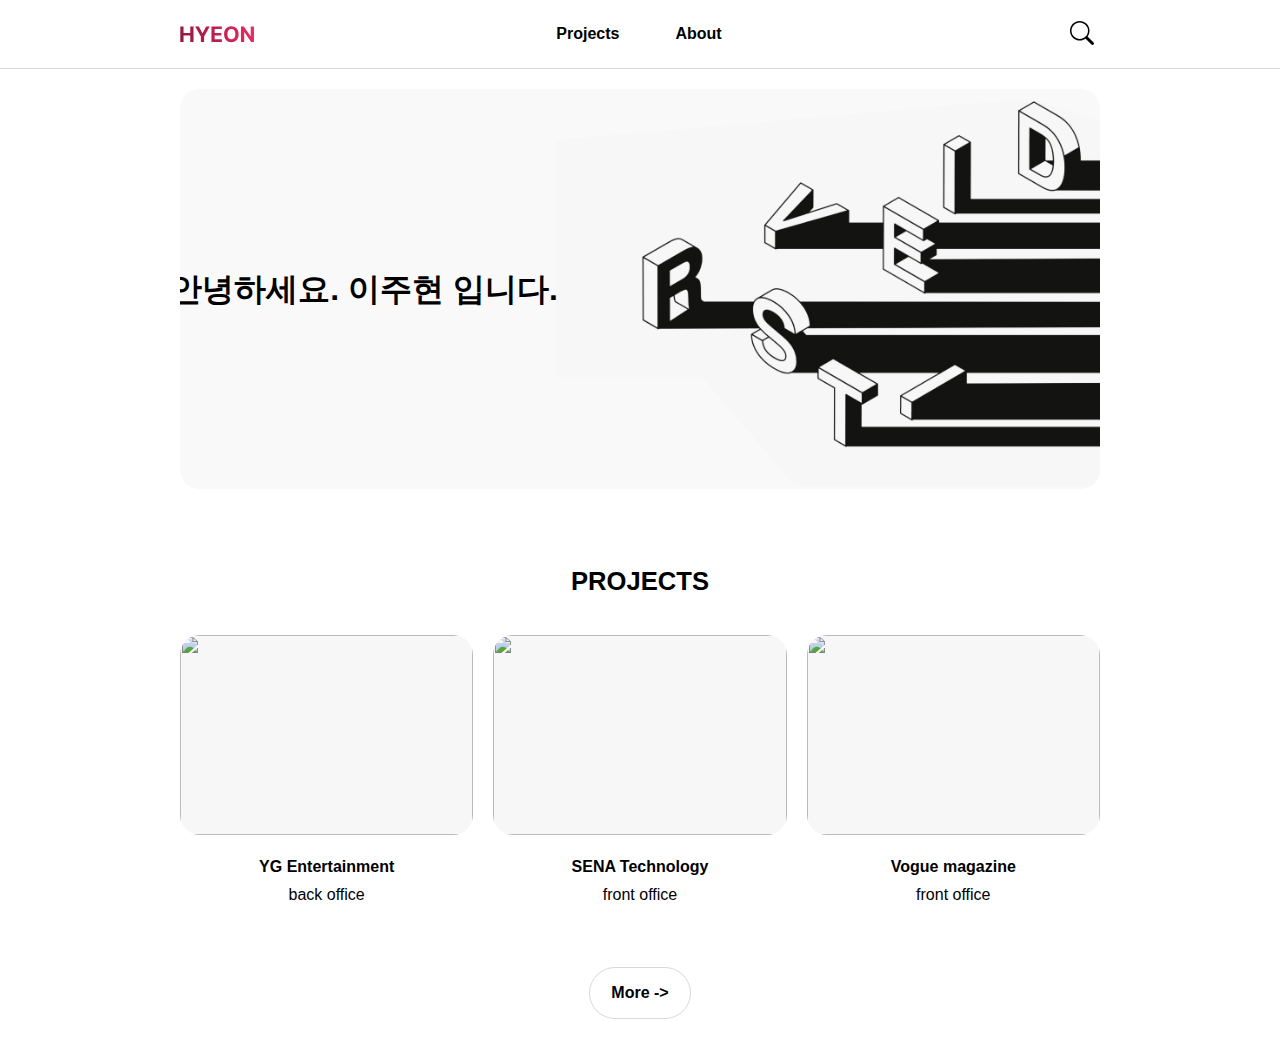
==== main.html @ cff98f56 "Portfolio_site_first_commit" ====
<!doctype html>
<html lang="ko">
<head>
    <meta charset="UTF-8">
    <meta name="viewport"
          content="width=device-width, user-scalable=no, initial-scale=1.0, maximum-scale=1.0, minimum-scale=1.0">
    <meta http-equiv="X-UA-Compatible" content="ie=edge">
    <title>Main</title>
    <link rel="stylesheet" href="common.css">
</head>
<body>
<header>
    <div class="headerArea main-head">
        <div class="container">
            <div class="warp">
                <h1 class="logo">
                    <a href="./main.html"><img src="./source/HYEON_logo_colour.svg" alt="logo"></a>
                </h1>
                <nav class="nav">
                    <ul>
                        <li><a href="./project.html">Projects</a></li>
                        <li><a href="./about.html">About</a></li>
                        <!--                        <li><a href="#">Blog</a></li>-->
                    </ul>
                </nav>
                <button type="button" class="search">
                    <a href="#"><img src="./source/search_logo.svg" alt="Search"></a>
                </button>
            </div>
        </div>
    </div>
</header>

<div class="container">
    <div class="main_box">
        <div class="main_content">
            <img src="./source/visual_img.jpg" alt="Visual Image">
            <h2 class="main_title">
                안녕하세요. 이주현 입니다.
            </h2>
        </div>
    </div>

    <div class="sub_title">
        PROJECTS
    </div>

    <div class="card_section">
        <div class="card_1">
            <div class="card_img">
                <a href="https://www.ygfamily.com/ko/main" target="_blank">
                    <img src="./source/yg.png" alt="">\
                </a>
                <div class="overlay"></div>
            </div>
            <div class="card_des">
                <p>YG Entertainment</p>
                <p>back office</p>
            </div>
        </div>
        <div class="card_2">
            <div class="card_img">
                <a href="https://www.sena.com/" target="_blank">
                    <img src="./source/sena.png" alt="">
                </a>
                <div class="overlay"></div>
            </div>
            <div class="card_des">
                <p>SENA Technology</p>
                <p>front office</p>
            </div>
        </div>
        <div class="card_3">
            <div class="card_img">
                <a href="https://vogue.co.kr/" target="_blank">
                    <img src="./source/vogue.png" alt="">
                </a>
                <div class="overlay"></div>
            </div>
            <div class="card_des">
                <p>Vogue magazine</p>
                <p>front office</p>
            </div>
        </div>
    </div>
    <div class="more_btn">
        <a href="./project.html">
            <p>More -></p>
        </a>
    </div>
</div>

</body>
</html>
---- common.css ----
/*.main_box {*/
/*    position: relative;*/
/*    background-color: #f3f3f3;*/
/*    margin: 20px auto;*/
/*    height: 400px;*/
/*    border-radius: 20px;*/
/*    display: flex;*/
/*    justify-content: center; !* 수평 중앙 정렬 *!*/
/*    align-items: center; !* 수직 중앙 정렬 *!*/
/*    text-align: center; !* 텍스트 가운데 정렬 *!*/
/*    flex-wrap: wrap;*/
/*}*/

.main_box {
    position: relative;
    background-color: #f9f9f9;
    margin: 20px auto;
    height: 400px;
    border-radius: 20px;
    overflow: hidden; /* 박스 밖으로 넘치는 내용을 숨기기 */
    display: flex;
    justify-content: center;
    align-items: center;
    text-align: center;
}

.main_box img {
    position: absolute; /* 이미지가 박스에 맞게 위치하도록 설정 */
    top: 0;
    right: 0;
    max-width: 100%;
    height: 100%;
    object-fit: cover; /* 이미지가 박스의 크기에 맞게 조정 */
    object-position: center; /* 이미지의 중앙을 표시 */
    /*transform: translate(-50%, -50%); !* 이미지가 박스 중앙에 위치하도록 조정 *!*/
    border-radius: 20px; /* 이미지에 모서리 둥글기 적용 */
    display: block;
}

.main_title {
    position: absolute; /* 텍스트를 절대 위치로 설정 */
    top: 50%; /* 텍스트를 수직 중앙에 배치 */
    left: 20%; /* 텍스트를 수평 중앙에 배치 */
    transform: translate(-50%, -50%); /* 중앙 위치 조정을 위한 변환 */
    font-size: 2em; /* 폰트 크기 */
    font-weight: bold;
    color: #000; /* 텍스트 색상을 흰색으로 설정 */
    margin: 0; /* 기본 마진 제거 */
    z-index: 2; /* 텍스트를 이미지 위에 배치 */
}

.sub_title {
    font-size: 1.6em;
    font-weight: bold;
    text-align: center;
    margin: 80px auto 40px;
}

.card_section {
    position: relative;
    display: flex;
    flex-wrap: nowrap;
    gap: 20px;
    justify-content: space-between; /* 수평 중앙 정렬 */
}

.card_1, .card_2, .card_3 {
    flex: 1; /* 각 카드가 동일한 너비를 가지도록 설정 */
    max-width: 100%; /* 각 카드의 최대 너비를 설정 */
    display: flex;
    flex-direction: column; /* 수직으로 콘텐츠 배치 */
    align-items: center; /* 콘텐츠를 중앙에 정렬 */
}

.card_img {
    width: 100%;
    height: 200px;
    position: relative; /* 오버레이를 위해 position: relative 설정 */
    overflow: hidden; /* 이미지가 카드 영역을 넘지 않도록 숨기기 */
    border-radius: 20px;
}

.card_img img {
    width: 100%; /* 카드의 너비에 맞춤 */
    height: 100%; /* 이미지의 높이를 카드 높이에 맞춤 */
    object-fit: cover; /* 이미지가 고정된 크기에 맞게 잘리도록 설정 */
    object-position: top; /* 이미지의 상단 부분이 노출되도록 설정 */
}

.overlay {
    position: absolute;
    top: 0;
    left: 0;
    width: 100%;
    height: 100%;
    background-color: rgba(0, 0, 0, 0.03); /* 검정색 반투명 오버레이 */
    pointer-events: none; /* 오버레이가 클릭을 막지 않도록 설정 */
}

.card_des {
    text-align: center;
    padding: 12px 0; /* 이미지와 텍스트 사이의 간격 설정 */
}

.card_des p {
    margin: 12px 0; /* 각 텍스트 요소 사이의 간격 설정 */
    font-size: 16px;
    color: #000; /* 텍스트 색상 설정 */
}

.card_des p:first-child {
    font-weight: bold; /* 첫 번째 텍스트를 굵게 표시 */
}

.more_btn {
    font-weight: bold;
    font-size: 1em;
    text-align: center;
    border: #d9d9d9 solid 1px;
    height: 50px;
    width: 100px;
    border-radius: 900px;
    display: flex; /* 중앙 정렬을 위해 flexbox 사용 */
    justify-content: center; /* 버튼 내부의 텍스트를 수평 중앙에 배치 */
    align-items: center; /* 버튼 내부의 텍스트를 수직 중앙에 배치 */
    margin: 40px auto 40px; /* 상단 여백을 주고 중앙으로 정렬 */
    position: relative;
}


/* 헤더 */
header { margin: 0 auto; background: #ffffff; border-bottom: #d9d9d9 solid 1px;}
.headerArea .main-head { width: 100%; height: 100px; background-color: #fff; position: fixed; top: 0; left: 0; z-index: 99; display: flex; flex-wrap: nowrap; align-items: center; transition: all .2s; }
.headerArea .warp { width: 100%; height: 100%; text-align: center; position: relative; display: flex; flex-wrap: nowrap; justify-content: space-between; }
.headerArea .nav li { display: block; text-align: left; margin-right: 56px; font-size: 16px; font-weight: 600; justify-content: space-between; align-content: center; }
.headerArea .nav ul { display: flex; flex-wrap: nowrap; justify-content: space-between; align-items: center; padding: 0; margin: 0; list-style: none; align-content: center; }
.headerArea .nav li:hover { transition: all .2s; color: #F42A67; }
.headerArea .logo a { width: 100%; display: flex; align-items: center; z-index: 100; }
.headerArea .logo img { width: 100%; }
.headerArea .search { display: flex; align-items: center; justify-content:  center; background: none; border: none; }
.headerArea .search { display: flex; align-items: center; }
header .nav { display: flex; flex-wrap: wrap; justify-content: center; align-items: center; height: 68px; margin-right: -16px;  }



/* 디폴트 */
.container { margin: 0 180px; }

html, body {
    font-family: "Pretendard", AppleGothic, "Apple SD Gothic Neo", sans-serif;
    color: #000;
    /*overflow: hidden;*/
    margin: 0;
    -ms-overflow-style: none;
    ::-webkit-scrollbar {
    display: none;
    }
}
div {
    display: block; unicode-bidi: isolate;
}
main {
    display: block;
}

body {
    box-sizing: border-box;
    outline: 0;
    line-height: 1;
    position: relative;
    margin: 0;
}

article, header, nav, section {
    display: block;
}

h1 { font-family: inherit; color: inherit; margin: 0; font-size: 2em; align-content: center}
a { text-decoration: none; color: inherit; }
ul { padding: 0; margin: 0; list-style: none; }
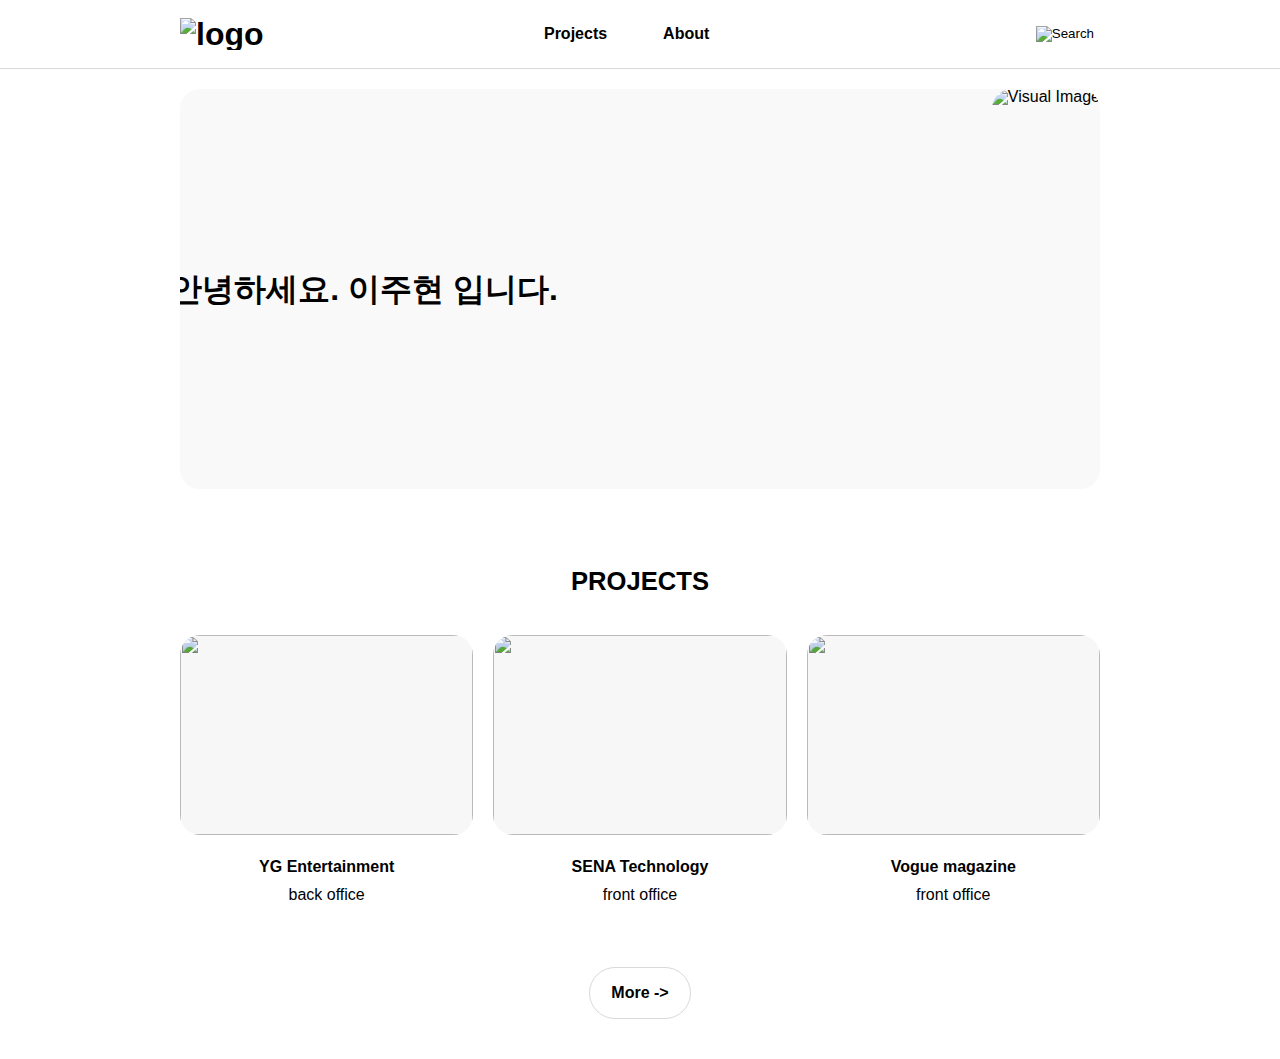
==== commit c7e617a5: "second_commit : remove personal file." ====
--- a/main.html
+++ b/main.html
@@ -6,7 +6,7 @@
           content="width=device-width, user-scalable=no, initial-scale=1.0, maximum-scale=1.0, minimum-scale=1.0">
     <meta http-equiv="X-UA-Compatible" content="ie=edge">
     <title>Main</title>
-    <link rel="stylesheet" href="common.css">
+    <link rel="stylesheet" href="main.css">
 </head>
 <body>
 <header>
--- a/main.css
+++ b/main.css
@@ -0,0 +1,180 @@
+/*.main_box {*/
+/*    position: relative;*/
+/*    background-color: #f3f3f3;*/
+/*    margin: 20px auto;*/
+/*    height: 400px;*/
+/*    border-radius: 20px;*/
+/*    display: flex;*/
+/*    justify-content: center; !* 수평 중앙 정렬 *!*/
+/*    align-items: center; !* 수직 중앙 정렬 *!*/
+/*    text-align: center; !* 텍스트 가운데 정렬 *!*/
+/*    flex-wrap: wrap;*/
+/*}*/
+
+.main_box {
+    position: relative;
+    background-color: #f9f9f9;
+    margin: 20px auto;
+    height: 400px;
+    border-radius: 20px;
+    overflow: hidden; /* 박스 밖으로 넘치는 내용을 숨기기 */
+    display: flex;
+    justify-content: center;
+    align-items: center;
+    text-align: center;
+}
+
+.main_box img {
+    position: absolute; /* 이미지가 박스에 맞게 위치하도록 설정 */
+    top: 0;
+    right: 0;
+    max-width: 100%;
+    height: 100%;
+    object-fit: cover; /* 이미지가 박스의 크기에 맞게 조정 */
+    object-position: center; /* 이미지의 중앙을 표시 */
+    /*transform: translate(-50%, -50%); !* 이미지가 박스 중앙에 위치하도록 조정 *!*/
+    border-radius: 20px; /* 이미지에 모서리 둥글기 적용 */
+    display: block;
+}
+
+.main_title {
+    position: absolute; /* 텍스트를 절대 위치로 설정 */
+    top: 50%; /* 텍스트를 수직 중앙에 배치 */
+    left: 20%; /* 텍스트를 수평 중앙에 배치 */
+    transform: translate(-50%, -50%); /* 중앙 위치 조정을 위한 변환 */
+    font-size: 2em; /* 폰트 크기 */
+    font-weight: bold;
+    color: #000; /* 텍스트 색상을 흰색으로 설정 */
+    margin: 0; /* 기본 마진 제거 */
+    z-index: 2; /* 텍스트를 이미지 위에 배치 */
+}
+
+.sub_title {
+    font-size: 1.6em;
+    font-weight: bold;
+    text-align: center;
+    margin: 80px auto 40px;
+}
+
+.card_section {
+    position: relative;
+    display: flex;
+    flex-wrap: nowrap;
+    gap: 20px;
+    justify-content: space-between; /* 수평 중앙 정렬 */
+}
+
+.card_1, .card_2, .card_3 {
+    flex: 1; /* 각 카드가 동일한 너비를 가지도록 설정 */
+    max-width: 100%; /* 각 카드의 최대 너비를 설정 */
+    display: flex;
+    flex-direction: column; /* 수직으로 콘텐츠 배치 */
+    align-items: center; /* 콘텐츠를 중앙에 정렬 */
+}
+
+.card_img {
+    width: 100%;
+    height: 200px;
+    position: relative; /* 오버레이를 위해 position: relative 설정 */
+    overflow: hidden; /* 이미지가 카드 영역을 넘지 않도록 숨기기 */
+    border-radius: 20px;
+}
+
+.card_img img {
+    width: 100%; /* 카드의 너비에 맞춤 */
+    height: 100%; /* 이미지의 높이를 카드 높이에 맞춤 */
+    object-fit: cover; /* 이미지가 고정된 크기에 맞게 잘리도록 설정 */
+    object-position: top; /* 이미지의 상단 부분이 노출되도록 설정 */
+}
+
+.overlay {
+    position: absolute;
+    top: 0;
+    left: 0;
+    width: 100%;
+    height: 100%;
+    background-color: rgba(0, 0, 0, 0.03); /* 검정색 반투명 오버레이 */
+    pointer-events: none; /* 오버레이가 클릭을 막지 않도록 설정 */
+}
+
+.card_des {
+    text-align: center;
+    padding: 12px 0; /* 이미지와 텍스트 사이의 간격 설정 */
+}
+
+.card_des p {
+    margin: 12px 0; /* 각 텍스트 요소 사이의 간격 설정 */
+    font-size: 16px;
+    color: #000; /* 텍스트 색상 설정 */
+}
+
+.card_des p:first-child {
+    font-weight: bold; /* 첫 번째 텍스트를 굵게 표시 */
+}
+
+.more_btn {
+    font-weight: bold;
+    font-size: 1em;
+    text-align: center;
+    border: #d9d9d9 solid 1px;
+    height: 50px;
+    width: 100px;
+    border-radius: 900px;
+    display: flex; /* 중앙 정렬을 위해 flexbox 사용 */
+    justify-content: center; /* 버튼 내부의 텍스트를 수평 중앙에 배치 */
+    align-items: center; /* 버튼 내부의 텍스트를 수직 중앙에 배치 */
+    margin: 40px auto 40px; /* 상단 여백을 주고 중앙으로 정렬 */
+    position: relative;
+}
+
+
+/* 헤더 */
+header { margin: 0 auto; background: #ffffff; border-bottom: #d9d9d9 solid 1px;}
+.headerArea .main-head { width: 100%; height: 100px; background-color: #fff; position: fixed; top: 0; left: 0; z-index: 99; display: flex; flex-wrap: nowrap; align-items: center; transition: all .2s; }
+.headerArea .warp { width: 100%; height: 100%; text-align: center; position: relative; display: flex; flex-wrap: nowrap; justify-content: space-between; }
+.headerArea .nav li { display: block; text-align: left; margin-right: 56px; font-size: 16px; font-weight: 600; justify-content: space-between; align-content: center; }
+.headerArea .nav ul { display: flex; flex-wrap: nowrap; justify-content: space-between; align-items: center; padding: 0; margin: 0; list-style: none; align-content: center; }
+.headerArea .nav li:hover { transition: all .2s; color: #F42A67; }
+.headerArea .logo a { width: 100%; display: flex; align-items: center; z-index: 100; }
+.headerArea .logo img { width: 100%; }
+.headerArea .search { display: flex; align-items: center; justify-content:  center; background: none; border: none; }
+.headerArea .search { display: flex; align-items: center; }
+header .nav { display: flex; flex-wrap: wrap; justify-content: center; align-items: center; height: 68px; margin-right: -16px;  }
+
+
+
+/* 디폴트 */
+.container { margin: 0 180px; }
+
+html, body {
+    font-family: "Pretendard", AppleGothic, "Apple SD Gothic Neo", sans-serif;
+    color: #000;
+    /*overflow: hidden;*/
+    margin: 0;
+    -ms-overflow-style: none;
+    ::-webkit-scrollbar {
+    display: none;
+    }
+}
+div {
+    display: block; unicode-bidi: isolate;
+}
+main {
+    display: block;
+}
+
+body {
+    box-sizing: border-box;
+    outline: 0;
+    line-height: 1;
+    position: relative;
+    margin: 0;
+}
+
+article, header, nav, section {
+    display: block;
+}
+
+h1 { font-family: inherit; color: inherit; margin: 0; font-size: 2em; align-content: center}
+a { text-decoration: none; color: inherit; }
+ul { padding: 0; margin: 0; list-style: none; }
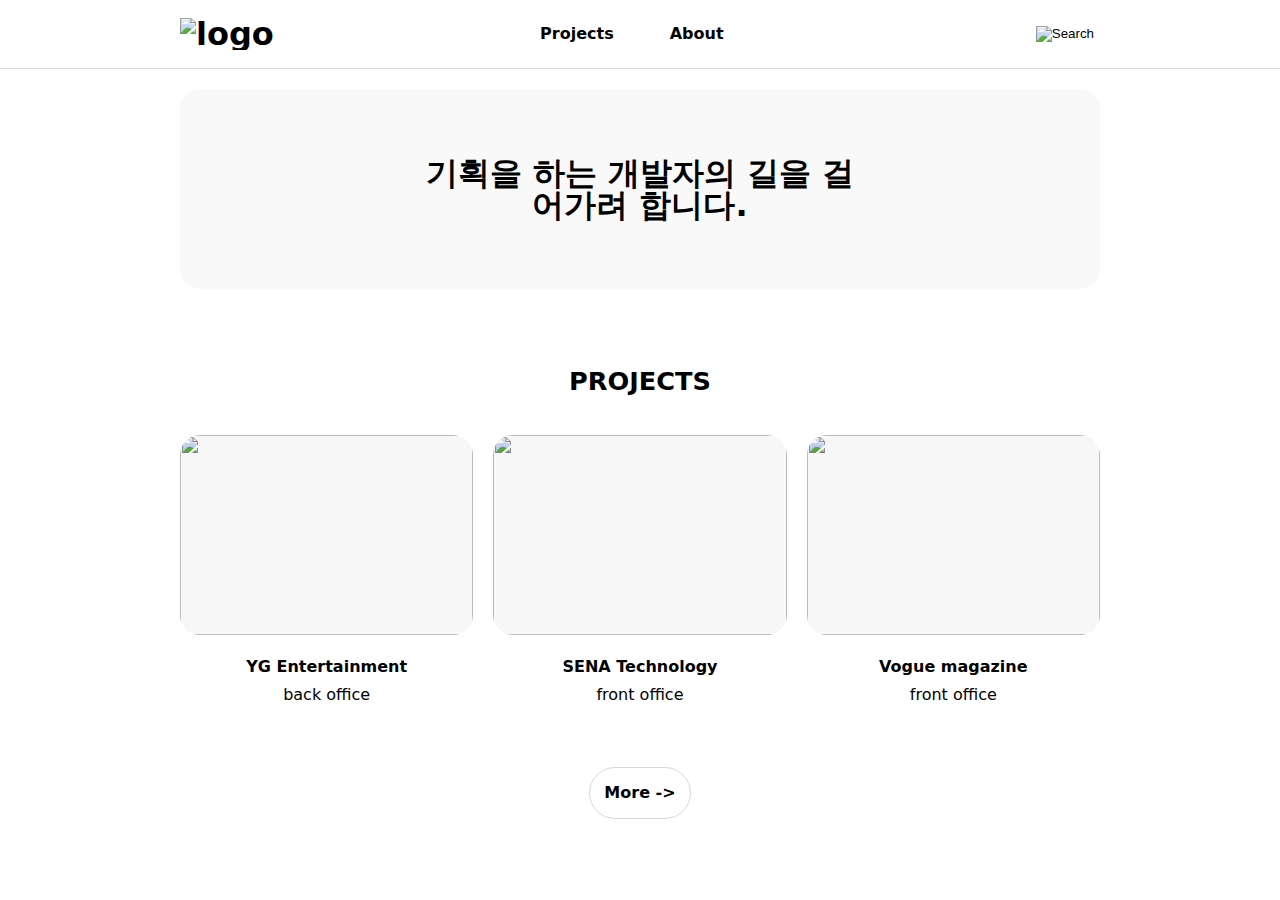
==== commit 2093c75f: "4th_commite : change txt, org css" ====
--- a/main.html
+++ b/main.html
@@ -1,94 +1,98 @@
 <!doctype html>
 <html lang="ko">
+
 <head>
     <meta charset="UTF-8">
     <meta name="viewport"
-          content="width=device-width, user-scalable=no, initial-scale=1.0, maximum-scale=1.0, minimum-scale=1.0">
+        content="width=device-width, user-scalable=no, initial-scale=1.0, maximum-scale=1.0, minimum-scale=1.0">
     <meta http-equiv="X-UA-Compatible" content="ie=edge">
     <title>Main</title>
+    <link rel="stylesheet" href="global.css">
     <link rel="stylesheet" href="main.css">
 </head>
+
 <body>
-<header>
-    <div class="headerArea main-head">
-        <div class="container">
-            <div class="warp">
-                <h1 class="logo">
-                    <a href="./main.html"><img src="./source/HYEON_logo_colour.svg" alt="logo"></a>
-                </h1>
-                <nav class="nav">
-                    <ul>
-                        <li><a href="./project.html">Projects</a></li>
-                        <li><a href="./about.html">About</a></li>
-                        <!--                        <li><a href="#">Blog</a></li>-->
-                    </ul>
-                </nav>
-                <button type="button" class="search">
-                    <a href="#"><img src="./source/search_logo.svg" alt="Search"></a>
-                </button>
+    <header>
+        <div class="headerArea main-head">
+            <div class="container">
+                <div class="warp">
+                    <h1 class="logo">
+                        <a href="./main.html"><img src="./source/HYEON_logo.svg" alt="logo"></a>
+                    </h1>
+                    <nav class="nav">
+                        <ul>
+                            <li><a href="./project.html">Projects</a></li>
+                            <li><a href="./about.html">About</a></li>
+                            <!--                        <li><a href="#">Blog</a></li>-->
+                        </ul>
+                    </nav>
+                    <button type="button" class="search">
+                        <a href="#"><img src="./source/search_logo.svg" alt="Search"></a>
+                    </button>
+                </div>
             </div>
         </div>
-    </div>
-</header>
+    </header>
 
-<div class="container">
-    <div class="main_box">
-        <div class="main_content">
-            <img src="./source/visual_img.jpg" alt="Visual Image">
-            <h2 class="main_title">
-                안녕하세요. 이주현 입니다.
-            </h2>
+    <div class="container">
+        <div class="main_box">
+            <div class="main_content">
+                <!-- <img src="./source/visual_img.jpg" alt="Visual Image"> -->
+                <h2 class="main_title">
+                    기획을 하는 개발자의 길을 걸어가려 합니다.
+                </h2>
+            </div>
+        </div>
+
+        <div class="sub_title">
+            PROJECTS
+        </div>
+
+        <div class="card_section">
+            <div class="card">
+                <div class="card_img">
+                    <a href="https://www.ygfamily.com/ko/main" target="_blank">
+                        <img src="./source/yg.png" alt="">\
+                    </a>
+                    <div class="overlay"></div>
+                </div>
+                <div class="card_des">
+                    <p>YG Entertainment</p>
+                    <p>back office</p>
+                </div>
+            </div>
+            <div class="card">
+                <div class="card_img">
+                    <a href="https://www.sena.com/" target="_blank">
+                        <img src="./source/sena.png" alt="">
+                    </a>
+                    <div class="overlay"></div>
+                </div>
+                <div class="card_des">
+                    <p>SENA Technology</p>
+                    <p>front office</p>
+                </div>
+            </div>
+            <div class="card">
+                <div class="card_img">
+                    <a href="https://vogue.co.kr/" target="_blank">
+                        <img src="./source/vogue.png" alt="">
+                    </a>
+                    <div class="overlay"></div>
+                </div>
+                <div class="card_des">
+                    <p>Vogue magazine</p>
+                    <p>front office</p>
+                </div>
+            </div>
+        </div>
+        <div class="project_more_btn">
+            <a href="./project.html">
+                <p>More -></p>
+            </a>
         </div>
     </div>
 
-    <div class="sub_title">
-        PROJECTS
-    </div>
+</body>
 
-    <div class="card_section">
-        <div class="card_1">
-            <div class="card_img">
-                <a href="https://www.ygfamily.com/ko/main" target="_blank">
-                    <img src="./source/yg.png" alt="">\
-                </a>
-                <div class="overlay"></div>
-            </div>
-            <div class="card_des">
-                <p>YG Entertainment</p>
-                <p>back office</p>
-            </div>
-        </div>
-        <div class="card_2">
-            <div class="card_img">
-                <a href="https://www.sena.com/" target="_blank">
-                    <img src="./source/sena.png" alt="">
-                </a>
-                <div class="overlay"></div>
-            </div>
-            <div class="card_des">
-                <p>SENA Technology</p>
-                <p>front office</p>
-            </div>
-        </div>
-        <div class="card_3">
-            <div class="card_img">
-                <a href="https://vogue.co.kr/" target="_blank">
-                    <img src="./source/vogue.png" alt="">
-                </a>
-                <div class="overlay"></div>
-            </div>
-            <div class="card_des">
-                <p>Vogue magazine</p>
-                <p>front office</p>
-            </div>
-        </div>
-    </div>
-    <div class="more_btn">
-        <a href="./project.html">
-            <p>More -></p>
-        </a>
-    </div>
-</div>
-
-</body>
 </html>--- a/global.css
+++ b/global.css
@@ -0,0 +1,57 @@
+/* ---------- 폰트 ---------- */
+/* ---------- 폰트 ---------- */
+
+
+@import url("https://cdn.jsdelivr.net/gh/orioncactus/pretendard@v1.3.9/dist/web/static/pretendard.min.css");
+
+/* 헤더 */
+header { margin: 0 auto; background: #ffffff; border-bottom: #d9d9d9 solid 1px;}
+.headerArea .main-head { width: 100%; height: 100px; background-color: #fff; position: fixed; top: 0; left: 0; z-index: 99; display: flex; flex-wrap: nowrap; align-items: center; transition: all .2s; }
+.headerArea .warp { width: 100%; height: 100%; text-align: center; position: relative; display: flex; flex-wrap: nowrap; justify-content: space-between; }
+.headerArea .nav li { display: block; text-align: left; margin-right: 56px; font-size: 16px; font-weight: 600; justify-content: space-between; align-content: center; }
+.headerArea .nav ul { display: flex; flex-wrap: nowrap; justify-content: space-between; align-items: center; padding: 0; margin: 0; list-style: none; align-content: center; }
+.headerArea .nav li:hover { transition: all .2s; color: #F42A67; }
+.headerArea .logo a { width: 100%; display: flex; align-items: center; z-index: 100; }
+.headerArea .logo img { width: 100%; }
+.headerArea .search { display: flex; align-items: center; justify-content:  center; background: none; border: none; }
+.headerArea .search { display: flex; align-items: center; }
+header .nav { display: flex; flex-wrap: wrap; justify-content: center; align-items: center; height: 68px; margin-right: -16px;  }
+
+
+
+/* 디폴트 */
+.container { margin: 0 180px; }
+
+html, body {
+    font-family: "Pretendard Variable", Pretendard, -apple-system, BlinkMacSystemFont, system-ui, Roboto, "Helvetica Neue", "Segoe UI", "Apple SD Gothic Neo", "Noto Sans KR", "Malgun Gothic", "Apple Color Emoji", "Segoe UI Emoji", "Segoe UI Symbol", sans-serif;
+    color: #000;
+    /*overflow: hidden;*/
+    margin: 0;
+    -ms-overflow-style: none;
+}
+::-webkit-scrollbar {
+    display: none;
+}
+
+/*div {*/
+/*    display: block; unicode-bidi: isolate;*/
+/*}*/
+/*main {*/
+/*    display: block;*/
+/*}*/
+
+body {
+    box-sizing: border-box;
+    outline: 0;
+    line-height: 1;
+    position: relative;
+    margin: 0;
+}
+
+article, header, nav, section {
+    display: block;
+}
+
+h1 { font-family: inherit; color: inherit; margin: 0; font-size: 2em; align-content: center}
+a { text-decoration: none; color: inherit; }
+ul { padding: 0; margin: 0; list-style: none; }
--- a/main.css
+++ b/main.css
@@ -1,21 +1,14 @@
-/*.main_box {*/
-/*    position: relative;*/
-/*    background-color: #f3f3f3;*/
-/*    margin: 20px auto;*/
-/*    height: 400px;*/
-/*    border-radius: 20px;*/
-/*    display: flex;*/
-/*    justify-content: center; !* 수평 중앙 정렬 *!*/
-/*    align-items: center; !* 수직 중앙 정렬 *!*/
-/*    text-align: center; !* 텍스트 가운데 정렬 *!*/
-/*    flex-wrap: wrap;*/
-/*}*/
+
+
+/* ---------- 메인페이지 ---------- */
+/* ---------- 메인페이지 ---------- */
+
 
 .main_box {
     position: relative;
     background-color: #f9f9f9;
     margin: 20px auto;
-    height: 400px;
+    height: 200px;
     border-radius: 20px;
     overflow: hidden; /* 박스 밖으로 넘치는 내용을 숨기기 */
     display: flex;
@@ -40,7 +33,7 @@
 .main_title {
     position: absolute; /* 텍스트를 절대 위치로 설정 */
     top: 50%; /* 텍스트를 수직 중앙에 배치 */
-    left: 20%; /* 텍스트를 수평 중앙에 배치 */
+    left: 50%; /* 텍스트를 수평 중앙에 배치 */
     transform: translate(-50%, -50%); /* 중앙 위치 조정을 위한 변환 */
     font-size: 2em; /* 폰트 크기 */
     font-weight: bold;
@@ -64,7 +57,7 @@
     justify-content: space-between; /* 수평 중앙 정렬 */
 }
 
-.card_1, .card_2, .card_3 {
+.card_section .card {
     flex: 1; /* 각 카드가 동일한 너비를 가지도록 설정 */
     max-width: 100%; /* 각 카드의 최대 너비를 설정 */
     display: flex;
@@ -72,7 +65,7 @@
     align-items: center; /* 콘텐츠를 중앙에 정렬 */
 }
 
-.card_img {
+.card_section .card .card_img {
     width: 100%;
     height: 200px;
     position: relative; /* 오버레이를 위해 position: relative 설정 */
@@ -80,14 +73,14 @@
     border-radius: 20px;
 }
 
-.card_img img {
+.card_section .card .card_img img {
     width: 100%; /* 카드의 너비에 맞춤 */
     height: 100%; /* 이미지의 높이를 카드 높이에 맞춤 */
     object-fit: cover; /* 이미지가 고정된 크기에 맞게 잘리도록 설정 */
     object-position: top; /* 이미지의 상단 부분이 노출되도록 설정 */
 }
 
-.overlay {
+.card_section .card .card_img .overlay {
     position: absolute;
     top: 0;
     left: 0;
@@ -97,22 +90,22 @@
     pointer-events: none; /* 오버레이가 클릭을 막지 않도록 설정 */
 }
 
-.card_des {
+.card_section .card .card_des {
     text-align: center;
     padding: 12px 0; /* 이미지와 텍스트 사이의 간격 설정 */
 }
 
-.card_des p {
+.card_section .card .card_des p {
     margin: 12px 0; /* 각 텍스트 요소 사이의 간격 설정 */
     font-size: 16px;
     color: #000; /* 텍스트 색상 설정 */
 }
 
-.card_des p:first-child {
+.card_section .card .card_des p:first-child {
     font-weight: bold; /* 첫 번째 텍스트를 굵게 표시 */
 }
 
-.more_btn {
+.project_more_btn {
     font-weight: bold;
     font-size: 1em;
     text-align: center;
@@ -125,56 +118,4 @@
     align-items: center; /* 버튼 내부의 텍스트를 수직 중앙에 배치 */
     margin: 40px auto 40px; /* 상단 여백을 주고 중앙으로 정렬 */
     position: relative;
-}
-
-
-/* 헤더 */
-header { margin: 0 auto; background: #ffffff; border-bottom: #d9d9d9 solid 1px;}
-.headerArea .main-head { width: 100%; height: 100px; background-color: #fff; position: fixed; top: 0; left: 0; z-index: 99; display: flex; flex-wrap: nowrap; align-items: center; transition: all .2s; }
-.headerArea .warp { width: 100%; height: 100%; text-align: center; position: relative; display: flex; flex-wrap: nowrap; justify-content: space-between; }
-.headerArea .nav li { display: block; text-align: left; margin-right: 56px; font-size: 16px; font-weight: 600; justify-content: space-between; align-content: center; }
-.headerArea .nav ul { display: flex; flex-wrap: nowrap; justify-content: space-between; align-items: center; padding: 0; margin: 0; list-style: none; align-content: center; }
-.headerArea .nav li:hover { transition: all .2s; color: #F42A67; }
-.headerArea .logo a { width: 100%; display: flex; align-items: center; z-index: 100; }
-.headerArea .logo img { width: 100%; }
-.headerArea .search { display: flex; align-items: center; justify-content:  center; background: none; border: none; }
-.headerArea .search { display: flex; align-items: center; }
-header .nav { display: flex; flex-wrap: wrap; justify-content: center; align-items: center; height: 68px; margin-right: -16px;  }
-
-
-
-/* 디폴트 */
-.container { margin: 0 180px; }
-
-html, body {
-    font-family: "Pretendard", AppleGothic, "Apple SD Gothic Neo", sans-serif;
-    color: #000;
-    /*overflow: hidden;*/
-    margin: 0;
-    -ms-overflow-style: none;
-    ::-webkit-scrollbar {
-    display: none;
-    }
-}
-div {
-    display: block; unicode-bidi: isolate;
-}
-main {
-    display: block;
-}
-
-body {
-    box-sizing: border-box;
-    outline: 0;
-    line-height: 1;
-    position: relative;
-    margin: 0;
-}
-
-article, header, nav, section {
-    display: block;
-}
-
-h1 { font-family: inherit; color: inherit; margin: 0; font-size: 2em; align-content: center}
-a { text-decoration: none; color: inherit; }
-ul { padding: 0; margin: 0; list-style: none; }
+}